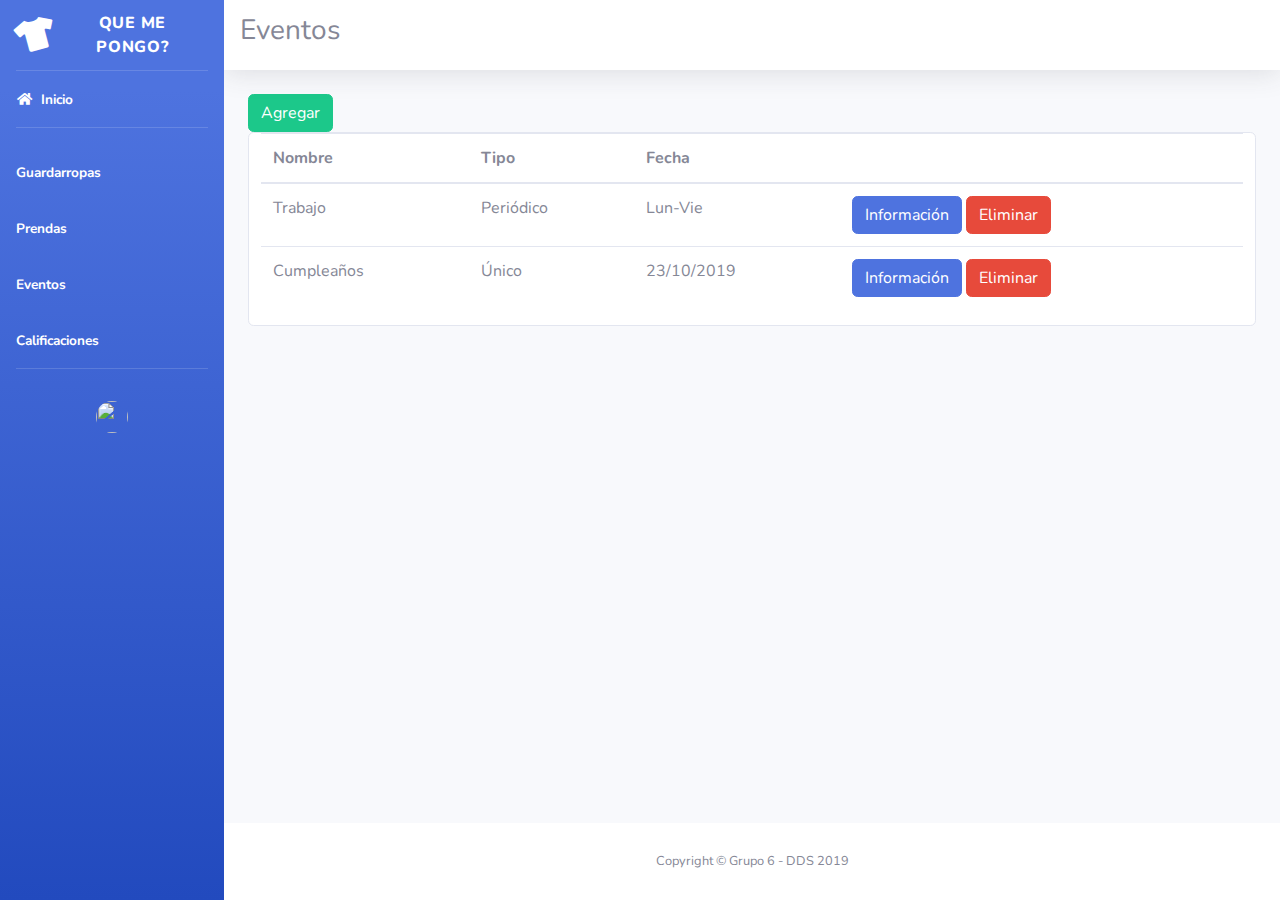
==== index.html @ 38661ee4 "Agregado plantilla base" ====
<!DOCTYPE html>
<html lang="en">

<head>

  <meta charset="utf-8"/>
  <meta http-equiv="X-UA-Compatible" content="IE=edge"/>
  <meta name="viewport" content="width=device-width, initial-scale=1, shrink-to-fit=no"/>
  <meta name="description" content=""/>
  <meta name="author" content=""/>

  <title>Que me pongo</title>

  <!-- Custom fonts for this template-->
  <link href="vendor/fontawesome-free/css/all.min.css" rel="stylesheet" type="text/css"/>
  <link href="https://fonts.googleapis.com/css?family=Nunito:200,200i,300,300i,400,400i,600,600i,700,700i,800,800i,900,900i" rel="stylesheet"/>

  <!-- Custom styles for this template-->
  <link href="css/sb-admin-2.css" rel="stylesheet"/>

    <script src="index.js"></script>

</head>

<body id="page-top">

  <!-- Page Wrapper -->
  <div id="wrapper">

    <!-- Sidebar -->
    <ul class="navbar-nav bg-gradient-primary sidebar sidebar-dark accordion" id="accordionSidebar">

      <!-- Sidebar - Brand -->
      <a class="sidebar-brand d-flex align-items-center justify-content-center" href="index.html">
        <div class="sidebar-brand-icon rotate-n-15">
          <i class="fas fa-tshirt"></i>
        </div>
        <div class="sidebar-brand-text mx-3">Que me pongo?</div>
      </a>

      <!-- Divider -->
      <hr class="sidebar-divider my-0">

      <!-- Nav Item - Dashboard -->
      <li class="nav-item active">
        <a class="nav-link" href="index.html">
          <i class="fas fa-fw fa-home"></i>
          <span>Inicio</span></a>
      </li>

      <!-- Divider -->
      <hr class="sidebar-divider">

      <li class="nav-item active">
          <a class="nav-link" href="#">
              <span>Guardarropas</span>
          </a>
      </li>

      <li class="nav-item active">
          <a class="nav-link" href="#">
              <span>Prendas</span>
          </a>
      </li>

      <li class="nav-item active">
          <a class="nav-link" href="#">
              <span>Eventos</span>
          </a>
      </li>

      <li class="nav-item active">
          <a class="nav-link" href="#">
              <span>Calificaciones</span>
          </a>
      </li>


      <!-- Divider -->
      <hr class="sidebar-divider d-none d-md-block">

			<!-- Nav Item - User Information -->
			<li class="nav-item dropdown no-arrow">
				<a class="text-center nav-link dropdown-toggle" href="#" id="userDropdown" role="button" data-toggle="dropdown" aria-haspopup="true" aria-expanded="false">
					<img class="img-profile rounded-circle" src="https://source.unsplash.com/QAB-WJcbgJk/60x60">
				</a>
				<!-- Dropdown - User Information -->
				<div class="dropdown-menu dropdown-menu-right shadow animated--grow-in" aria-labelledby="userDropdown">
					<a class="dropdown-item" href="#">
						<i class="fas fa-user fa-sm fa-fw mr-2 text-gray-400"></i>
						Profile
					</a>
					<a class="dropdown-item" href="#">
						<i class="fas fa-cogs fa-sm fa-fw mr-2 text-gray-400"></i>
						Settings
					</a>
					<a class="dropdown-item" href="#">
						<i class="fas fa-list fa-sm fa-fw mr-2 text-gray-400"></i>
						Activity Log
					</a>
					<div class="dropdown-divider"></div>
					<a class="dropdown-item" href="#" data-toggle="modal" data-target="#logoutModal">
						<i class="fas fa-sign-out-alt fa-sm fa-fw mr-2 text-gray-400"></i>
						Logout
					</a>
				</div>
			</li>

    </ul>
    <!-- End of Sidebar -->

    <!-- Content Wrapper -->
    <div id="content-wrapper" class="d-flex flex-column">

      <!-- Main Content -->
      <div id="content">

        <!-- Topbar -->
        <nav class="navbar navbar-expand navbar-light bg-white topbar mb-4 static-top shadow">
					<h3>Eventos</h3>
        </nav>
        <!-- End of Topbar -->

        <!-- Begin Page Content -->
        <div class="container-fluid">

            <button href="#" class="btn btn-success" onclick="getImage()">
                <span class="text">Agregar</span>
            </button>
            <div class="card">
							<div class="table-responsive col-sm-12">
								<table class="table dataTable">
									<thead>
										<tr role="row">
											<th>Nombre</th>
											<th>Tipo</th>
											<th>Fecha</th>
											<th> </th>
										</tr>
									</thead>
									<tbody>
										<tr role="row">
											<td>Trabajo</td>
											<td>Periódico</td>
											<td>Lun-Vie</td>
											<td>
												<button class="btn btn-primary">
													<span class="text">Información</span>
												</button>
												<button class="btn btn-danger">
													<span class="text">Eliminar</span>
												</button>
											</td>
										</tr>
										<tr role="row">
											<td>Cumpleaños</td>
											<td>Único</td>
											<td>23/10/2019</td>
											<td>
												<button class="btn btn-primary">
													<span class="text">Información</span>
												</button>
												<button class="btn btn-danger">
													<span class="text">Eliminar</span>
												</button>
											</td>
										</tr>
									</tbody>
								</table>
							</div>
						</div>




        </div>
        <!-- /.container-fluid -->

      </div>
      <!-- End of Main Content -->

      <!-- Footer -->
      <footer class="sticky-footer bg-white">
        <div class="container my-auto">
          <div class="copyright text-center my-auto">
            <span>Copyright &copy; Grupo 6 - DDS 2019</span>
          </div>
        </div>
      </footer>
      <!-- End of Footer -->

    </div>
    <!-- End of Content Wrapper -->

  </div>
  <!-- End of Page Wrapper -->

  <!-- Scroll to Top Button-->
  <a class="scroll-to-top rounded" href="#page-top">
    <i class="fas fa-angle-up"></i>
  </a>

  <!-- Logout Modal-->
  <div class="modal fade" id="logoutModal" tabindex="-1" role="dialog" aria-labelledby="exampleModalLabel" aria-hidden="true">
    <div class="modal-dialog" role="document">
      <div class="modal-content">
        <div class="modal-header">
          <h5 class="modal-title" id="exampleModalLabel">Ready to Leave?</h5>
          <button class="close" type="button" data-dismiss="modal" aria-label="Close">
            <span aria-hidden="true">×</span>
          </button>
        </div>
        <div class="modal-body">Select "Logout" below if you are ready to end your current session.</div>
        <div class="modal-footer">
          <button class="btn btn-secondary" type="button" data-dismiss="modal">Cancel</button>
          <a class="btn btn-primary" href="login.html">Logout</a>
        </div>
      </div>
    </div>
  </div>

  <!-- Bootstrap core JavaScript-->
  <script src="vendor/jquery/jquery.min.js"></script>
  <script src="vendor/bootstrap/js/bootstrap.bundle.min.js"></script>

  <!-- Core plugin JavaScript-->
  <script src="vendor/jquery-easing/jquery.easing.min.js"></script>

  <!-- Custom scripts for all pages-->
  <script src="js/sb-admin-2.min.js"></script>

  <!-- Page level plugins -->
  <script src="vendor/chart.js/Chart.min.js"></script>

  <!-- Page level custom scripts -->
  <script src="js/demo/chart-area-demo.js"></script>
  <script src="js/demo/chart-pie-demo.js"></script>

</body>

</html>
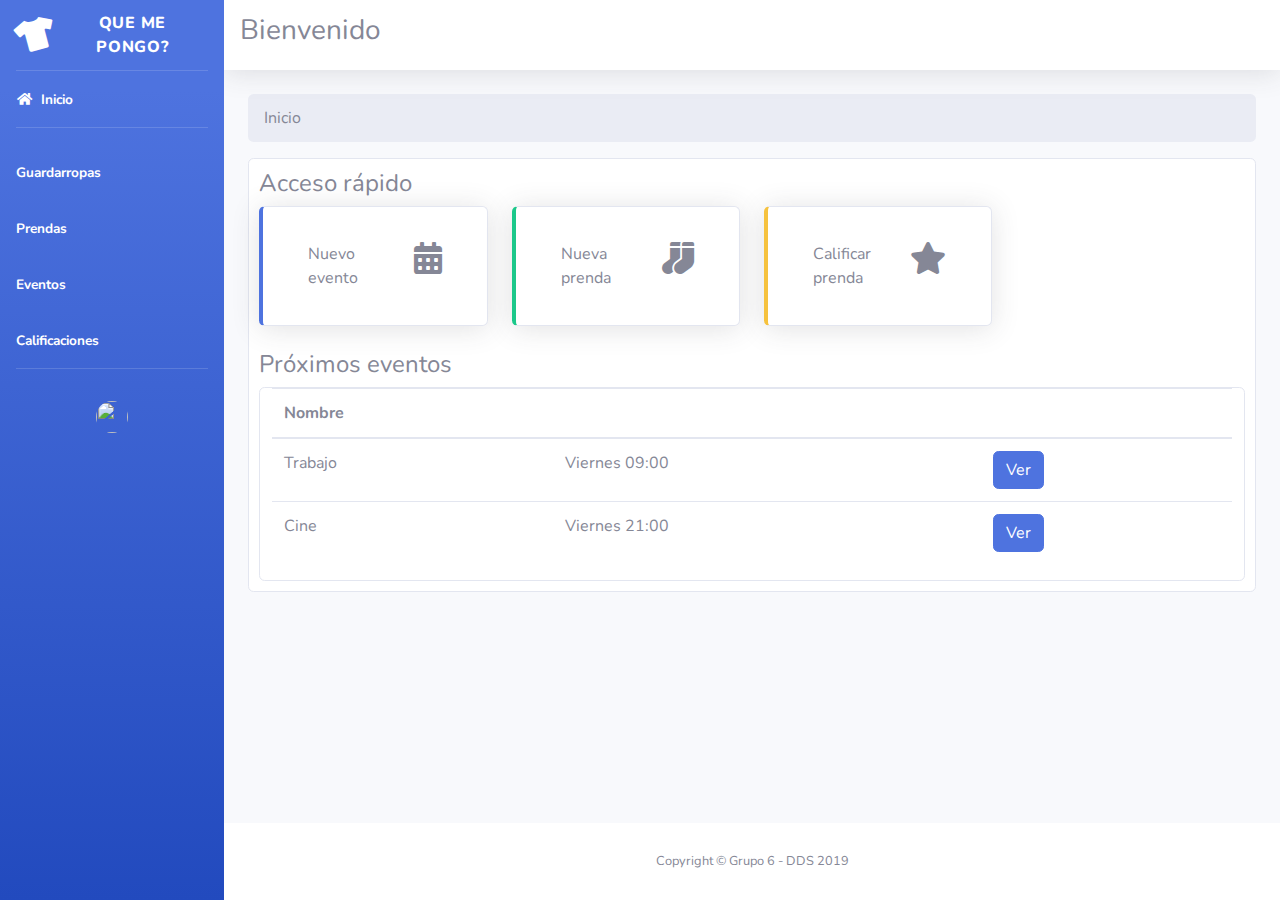
==== commit 1ec622d4: "Manejo de eventos templetizado con js, mock de api, agregado modal eliminar evento" ====
--- a/index.html
+++ b/index.html
@@ -15,10 +15,14 @@
   <link href="vendor/fontawesome-free/css/all.min.css" rel="stylesheet" type="text/css"/>
   <link href="https://fonts.googleapis.com/css?family=Nunito:200,200i,300,300i,400,400i,600,600i,700,700i,800,800i,900,900i" rel="stylesheet"/>
 
+  <!-- jQuery -->
+  <link href="vendor/jquery/jquery.min.js"></link>
+
   <!-- Custom styles for this template-->
   <link href="css/sb-admin-2.css" rel="stylesheet"/>
 
-    <script src="index.js"></script>
+  <script src="index.js"></script>
+  <script src="restService.js"></script>
 
 </head>
 
@@ -31,12 +35,12 @@
     <ul class="navbar-nav bg-gradient-primary sidebar sidebar-dark accordion" id="accordionSidebar">
 
       <!-- Sidebar - Brand -->
-      <a class="sidebar-brand d-flex align-items-center justify-content-center" href="index.html">
+      <div class="sidebar-brand d-flex align-items-center justify-content-center">
         <div class="sidebar-brand-icon rotate-n-15">
           <i class="fas fa-tshirt"></i>
         </div>
         <div class="sidebar-brand-text mx-3">Que me pongo?</div>
-      </a>
+      </div>
 
       <!-- Divider -->
       <hr class="sidebar-divider my-0">
@@ -46,196 +50,248 @@
         <a class="nav-link" href="index.html">
           <i class="fas fa-fw fa-home"></i>
           <span>Inicio</span></a>
-      </li>
-
-      <!-- Divider -->
-      <hr class="sidebar-divider">
-
-      <li class="nav-item active">
+        </li>
+
+        <!-- Divider -->
+        <hr class="sidebar-divider">
+
+        <li class="nav-item active">
           <a class="nav-link" href="#">
-              <span>Guardarropas</span>
-          </a>
-      </li>
-
-      <li class="nav-item active">
+            <span>Guardarropas</span>
+          </a>
+        </li>
+
+        <li class="nav-item active">
           <a class="nav-link" href="#">
-              <span>Prendas</span>
-          </a>
-      </li>
-
-      <li class="nav-item active">
+            <span>Prendas</span>
+          </a>
+        </li>
+
+        <li class="nav-item active">
+          <a class="nav-link" href="eventos.html">
+            <span>Eventos</span>
+          </a>
+        </li>
+
+        <li class="nav-item active">
           <a class="nav-link" href="#">
-              <span>Eventos</span>
-          </a>
-      </li>
-
-      <li class="nav-item active">
-          <a class="nav-link" href="#">
-              <span>Calificaciones</span>
-          </a>
-      </li>
-
-
-      <!-- Divider -->
-      <hr class="sidebar-divider d-none d-md-block">
-
-			<!-- Nav Item - User Information -->
-			<li class="nav-item dropdown no-arrow">
-				<a class="text-center nav-link dropdown-toggle" href="#" id="userDropdown" role="button" data-toggle="dropdown" aria-haspopup="true" aria-expanded="false">
-					<img class="img-profile rounded-circle" src="https://source.unsplash.com/QAB-WJcbgJk/60x60">
-				</a>
-				<!-- Dropdown - User Information -->
-				<div class="dropdown-menu dropdown-menu-right shadow animated--grow-in" aria-labelledby="userDropdown">
-					<a class="dropdown-item" href="#">
-						<i class="fas fa-user fa-sm fa-fw mr-2 text-gray-400"></i>
-						Profile
-					</a>
-					<a class="dropdown-item" href="#">
-						<i class="fas fa-cogs fa-sm fa-fw mr-2 text-gray-400"></i>
-						Settings
-					</a>
-					<a class="dropdown-item" href="#">
-						<i class="fas fa-list fa-sm fa-fw mr-2 text-gray-400"></i>
-						Activity Log
-					</a>
-					<div class="dropdown-divider"></div>
-					<a class="dropdown-item" href="#" data-toggle="modal" data-target="#logoutModal">
-						<i class="fas fa-sign-out-alt fa-sm fa-fw mr-2 text-gray-400"></i>
-						Logout
-					</a>
-				</div>
-			</li>
-
-    </ul>
-    <!-- End of Sidebar -->
-
-    <!-- Content Wrapper -->
-    <div id="content-wrapper" class="d-flex flex-column">
-
-      <!-- Main Content -->
-      <div id="content">
-
-        <!-- Topbar -->
-        <nav class="navbar navbar-expand navbar-light bg-white topbar mb-4 static-top shadow">
-					<h3>Eventos</h3>
-        </nav>
-        <!-- End of Topbar -->
-
-        <!-- Begin Page Content -->
-        <div class="container-fluid">
-
-            <button href="#" class="btn btn-success" onclick="getImage()">
-                <span class="text">Agregar</span>
+            <span>Calificaciones</span>
+          </a>
+        </li>
+
+
+        <!-- Divider -->
+        <hr class="sidebar-divider d-none d-md-block">
+
+        <!-- Nav Item - User Information -->
+        <li class="nav-item dropdown no-arrow">
+          <a class="text-center nav-link dropdown-toggle" href="#" id="userDropdown" role="button" data-toggle="dropdown" aria-haspopup="true" aria-expanded="false">
+            <img class="img-profile rounded-circle" src="https://source.unsplash.com/QAB-WJcbgJk/60x60">
+          </a>
+          <!-- Dropdown - User Information -->
+          <div class="dropdown-menu dropdown-menu-right shadow animated--grow-in" aria-labelledby="userDropdown">
+            <a class="dropdown-item" href="#">
+              <i class="fas fa-user fa-sm fa-fw mr-2 text-gray-400"></i>
+              Profile
+            </a>
+            <a class="dropdown-item" href="#">
+              <i class="fas fa-cogs fa-sm fa-fw mr-2 text-gray-400"></i>
+              Settings
+            </a>
+            <a class="dropdown-item" href="#">
+              <i class="fas fa-list fa-sm fa-fw mr-2 text-gray-400"></i>
+              Activity Log
+            </a>
+            <div class="dropdown-divider"></div>
+            <a class="dropdown-item" href="#" data-toggle="modal" data-target="#logoutModal">
+              <i class="fas fa-sign-out-alt fa-sm fa-fw mr-2 text-gray-400"></i>
+              Logout
+            </a>
+          </div>
+        </li>
+
+      </ul>
+      <!-- End of Sidebar -->
+
+      <!-- Content Wrapper -->
+      <div id="content-wrapper" class="d-flex flex-column">
+
+        <!-- Main Content -->
+        <div id="content">
+
+          <!-- Topbar -->
+          <nav class="navbar navbar-expand navbar-light bg-white topbar mb-4 static-top shadow">
+            <button id="sidebarToggleTop" class="btn btn-link d-md-none rounded-circle mr-3" onclick="toggleNavbar()">
+              <i class="fa fa-bars"></i>
             </button>
-            <div class="card">
-							<div class="table-responsive col-sm-12">
-								<table class="table dataTable">
-									<thead>
-										<tr role="row">
-											<th>Nombre</th>
-											<th>Tipo</th>
-											<th>Fecha</th>
-											<th> </th>
-										</tr>
-									</thead>
-									<tbody>
-										<tr role="row">
-											<td>Trabajo</td>
-											<td>Periódico</td>
-											<td>Lun-Vie</td>
-											<td>
-												<button class="btn btn-primary">
-													<span class="text">Información</span>
-												</button>
-												<button class="btn btn-danger">
-													<span class="text">Eliminar</span>
-												</button>
-											</td>
-										</tr>
-										<tr role="row">
-											<td>Cumpleaños</td>
-											<td>Único</td>
-											<td>23/10/2019</td>
-											<td>
-												<button class="btn btn-primary">
-													<span class="text">Información</span>
-												</button>
-												<button class="btn btn-danger">
-													<span class="text">Eliminar</span>
-												</button>
-											</td>
-										</tr>
-									</tbody>
-								</table>
-							</div>
-						</div>
-
-
-
+            <h3>Bienvenido</h3>
+          </nav>
+          <!-- End of Topbar -->
+
+          <!-- Begin Page Content -->
+          <div class="container-fluid">
+            <nav aria-label="breadcrumb">
+              <ol class="breadcrumb">
+                <li class="breadcrumb-item active">Inicio</li>
+              </ol>
+            </nav>
+
+            <div class="card" style="padding: 1%">
+              <h4>Acceso rápido</h4>
+              <div class="row">
+                <div class="col-xl-3 col-md-6 mb-4">
+                  <div class="card btn border-left-primary shadow h-100 py-2">
+                    <a class="btn" href="nuevoEvento.html">
+                      <div class="card-body">
+                        <div class="row no-gutters align-item-center">
+                          <div class="col text-left mr-2">
+                            Nuevo evento
+                          </div>
+                          <div class="col-auto">
+                            <i class="fas fa-calendar-alt fa-2x"></i>
+                          </div>
+                        </div>
+                      </div>
+                    </a>
+                  </div>
+                </div>
+                <div class="col-xl-3 col-md-6 mb-4">
+                  <div class="card btn border-left-success shadow h-100 py-2">
+                    <a class="btn" href="#">
+                      <div class="card-body">
+                        <div class="row no-gutters align-item-center">
+                          <div class="col text-left mr-2">
+                            Nueva prenda
+                          </div>
+                          <div class="col-auto">
+                            <i class="fas fa-socks fa-2x"></i>
+                          </div>
+                        </div>
+                      </div>
+                    </a>
+                  </div>
+                </div>
+                <div class="col-xl-3 col-md-6 mb-4">
+                  <div class="card btn border-left-warning shadow h-100 py-2">
+                    <a class="btn" href="#">
+                      <div class="card-body">
+                        <div class="row no-gutters align-item-center">
+                          <div class="col text-left mr-2">
+                            Calificar prenda
+                          </div>
+                          <div class="col-auto">
+                            <i class="fas fa-star fa-2x"></i>
+                          </div>
+                        </div>
+                      </div>
+                    </a>
+                  </div>
+                </div>
+              </div>
+
+              <h4>Próximos eventos</h4>
+              <div class="card">
+                <div class="table-responsive col-sm-12">
+                  <table class="table dataTable">
+                    <thead>
+                      <tr role="row">
+                        <th>Nombre</th>
+                        <th> </th>
+                        <th> </th>
+                      </tr>
+                    </thead>
+                    <tbody>
+                      <tr role="row">
+                        <td>Trabajo</td>
+                        <td>Viernes 09:00</td>
+                        <td>
+                          <a class="btn btn-primary" href="informacionEvento.html">
+                            <span class="text">Ver</span>
+                          </a>
+                        </td>
+                      </tr>
+                      <tr role="row">
+                        <td>Cine</td>
+                        <td>Viernes 21:00</td>
+                        <td>
+                          <a class="btn btn-primary" href="#">
+                            <span class="text">Ver</span>
+                          </a>
+                        </td>
+                      </tr>
+                    </tbody>
+                  </table>
+                </div>
+              </div>
+
+
+
+            </div>
+
+
+          </div>
+          <!-- /.container-fluid -->
 
         </div>
-        <!-- /.container-fluid -->
+        <!-- End of Main Content -->
+
+        <!-- Footer -->
+        <footer class="sticky-footer bg-white">
+          <div class="container my-auto">
+            <div class="copyright text-center my-auto">
+              <span>Copyright &copy; Grupo 6 - DDS 2019</span>
+            </div>
+          </div>
+        </footer>
+        <!-- End of Footer -->
 
       </div>
-      <!-- End of Main Content -->
-
-      <!-- Footer -->
-      <footer class="sticky-footer bg-white">
-        <div class="container my-auto">
-          <div class="copyright text-center my-auto">
-            <span>Copyright &copy; Grupo 6 - DDS 2019</span>
-          </div>
-        </div>
-      </footer>
-      <!-- End of Footer -->
+      <!-- End of Content Wrapper -->
 
     </div>
-    <!-- End of Content Wrapper -->
-
-  </div>
-  <!-- End of Page Wrapper -->
-
-  <!-- Scroll to Top Button-->
-  <a class="scroll-to-top rounded" href="#page-top">
-    <i class="fas fa-angle-up"></i>
-  </a>
-
-  <!-- Logout Modal-->
-  <div class="modal fade" id="logoutModal" tabindex="-1" role="dialog" aria-labelledby="exampleModalLabel" aria-hidden="true">
-    <div class="modal-dialog" role="document">
-      <div class="modal-content">
-        <div class="modal-header">
-          <h5 class="modal-title" id="exampleModalLabel">Ready to Leave?</h5>
-          <button class="close" type="button" data-dismiss="modal" aria-label="Close">
-            <span aria-hidden="true">×</span>
-          </button>
-        </div>
-        <div class="modal-body">Select "Logout" below if you are ready to end your current session.</div>
-        <div class="modal-footer">
-          <button class="btn btn-secondary" type="button" data-dismiss="modal">Cancel</button>
-          <a class="btn btn-primary" href="login.html">Logout</a>
+    <!-- End of Page Wrapper -->
+
+    <!-- Scroll to Top Button-->
+    <a class="scroll-to-top rounded" href="#page-top">
+      <i class="fas fa-angle-up"></i>
+    </a>
+
+    <!-- Logout Modal-->
+    <div class="modal fade" id="logoutModal" tabindex="-1" role="dialog" aria-labelledby="exampleModalLabel" aria-hidden="true">
+      <div class="modal-dialog" role="document">
+        <div class="modal-content">
+          <div class="modal-header">
+            <h5 class="modal-title" id="exampleModalLabel">Ready to Leave?</h5>
+            <button class="close" type="button" data-dismiss="modal" aria-label="Close">
+              <span aria-hidden="true">×</span>
+            </button>
+          </div>
+          <div class="modal-body">Select "Logout" below if you are ready to end your current session.</div>
+          <div class="modal-footer">
+            <button class="btn btn-secondary" type="button" data-dismiss="modal">Cancel</button>
+            <a class="btn btn-primary" href="login.html">Logout</a>
+          </div>
         </div>
       </div>
     </div>
-  </div>
-
-  <!-- Bootstrap core JavaScript-->
-  <script src="vendor/jquery/jquery.min.js"></script>
-  <script src="vendor/bootstrap/js/bootstrap.bundle.min.js"></script>
-
-  <!-- Core plugin JavaScript-->
-  <script src="vendor/jquery-easing/jquery.easing.min.js"></script>
-
-  <!-- Custom scripts for all pages-->
-  <script src="js/sb-admin-2.min.js"></script>
-
-  <!-- Page level plugins -->
-  <script src="vendor/chart.js/Chart.min.js"></script>
-
-  <!-- Page level custom scripts -->
-  <script src="js/demo/chart-area-demo.js"></script>
-  <script src="js/demo/chart-pie-demo.js"></script>
-
-</body>
-
-</html>
+
+    <!-- Bootstrap core JavaScript-->
+    <script src="vendor/jquery/jquery.min.js"></script>
+    <script src="vendor/bootstrap/js/bootstrap.bundle.min.js"></script>
+
+    <!-- Core plugin JavaScript-->
+    <script src="vendor/jquery-easing/jquery.easing.min.js"></script>
+
+    <!-- Custom scripts for all pages-->
+    <script src="js/sb-admin-2.min.js"></script>
+
+    <!-- Page level plugins -->
+    <script src="vendor/chart.js/Chart.min.js"></script>
+
+    <!-- Page level custom scripts -->
+    <script src="js/demo/chart-area-demo.js"></script>
+    <script src="js/demo/chart-pie-demo.js"></script>
+
+  </body>
+
+  </html>
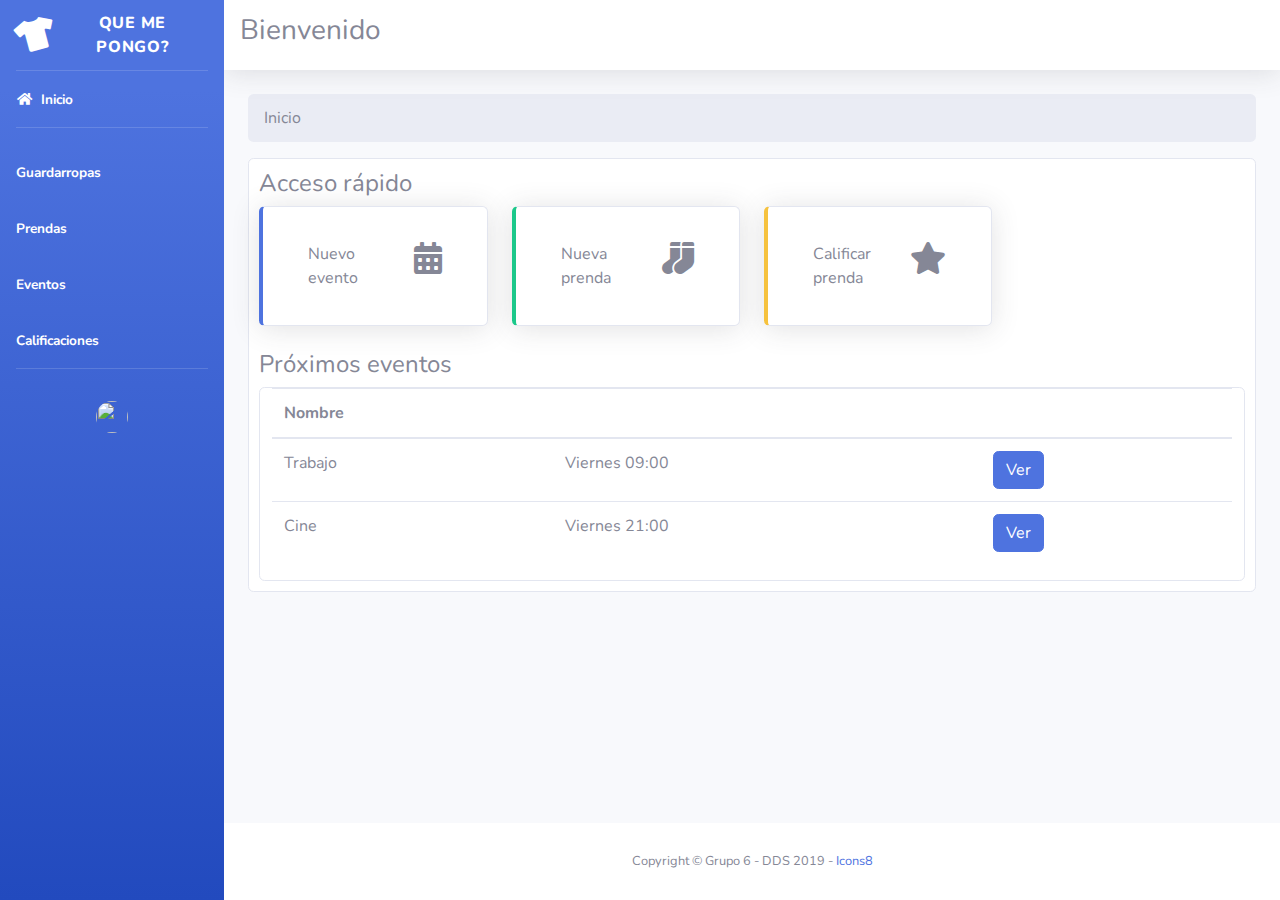
==== commit d378d631: "agregado favicon" ====
--- a/index.html
+++ b/index.html
@@ -20,9 +20,10 @@
 
   <!-- Custom styles for this template-->
   <link href="css/sb-admin-2.css" rel="stylesheet"/>
-
-  <script src="index.js"></script>
-  <script src="restService.js"></script>
+  <link rel="shortcut icon" href="https://img.icons8.com/ultraviolet/30/000000/socks.png">
+
+  <script src="js/index.js"></script>
+  <script src="js/restService.js"></script>
 
 </head>
 
@@ -32,7 +33,7 @@
   <div id="wrapper">
 
     <!-- Sidebar -->
-    <ul class="navbar-nav bg-gradient-primary sidebar sidebar-dark accordion" id="accordionSidebar">
+    <ul class="navbar-nav bg-gradient-primary sidebar sidebar-dark d-none d-md-block" id="sidebar-menu">
 
       <!-- Sidebar - Brand -->
       <div class="sidebar-brand d-flex align-items-center justify-content-center">
@@ -56,13 +57,13 @@
         <hr class="sidebar-divider">
 
         <li class="nav-item active">
-          <a class="nav-link" href="#">
+          <a class="nav-link" href="guardarropa.html">
             <span>Guardarropas</span>
           </a>
         </li>
 
         <li class="nav-item active">
-          <a class="nav-link" href="#">
+          <a class="nav-link" href="prenda.html">
             <span>Prendas</span>
           </a>
         </li>
@@ -239,7 +240,7 @@
         <footer class="sticky-footer bg-white">
           <div class="container my-auto">
             <div class="copyright text-center my-auto">
-              <span>Copyright &copy; Grupo 6 - DDS 2019</span>
+              <span>Copyright &copy; Grupo 6 - DDS 2019 - <a href="https://icons8.com/icon/53727/calcetines">Icons8</a></span>
             </div>
           </div>
         </footer>
@@ -282,16 +283,9 @@
     <!-- Core plugin JavaScript-->
     <script src="vendor/jquery-easing/jquery.easing.min.js"></script>
 
-    <!-- Custom scripts for all pages-->
-    <script src="js/sb-admin-2.min.js"></script>
-
     <!-- Page level plugins -->
     <script src="vendor/chart.js/Chart.min.js"></script>
 
-    <!-- Page level custom scripts -->
-    <script src="js/demo/chart-area-demo.js"></script>
-    <script src="js/demo/chart-pie-demo.js"></script>
-
   </body>
 
   </html>
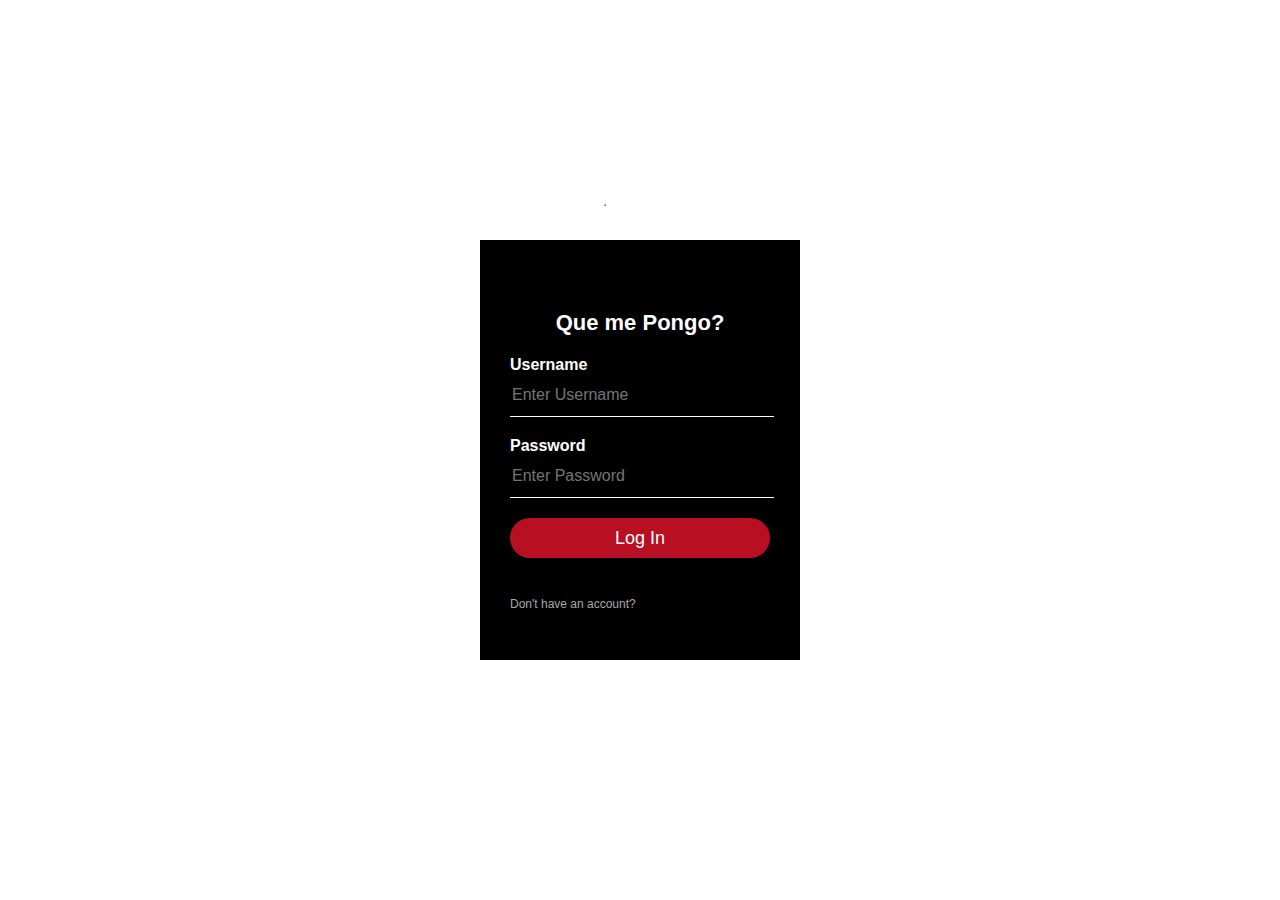
==== commit bde037eb: "Agregado login y manejo de sesion" ====
--- a/index.html
+++ b/index.html
@@ -22,8 +22,8 @@
   <link href="css/sb-admin-2.css" rel="stylesheet"/>
   <link rel="shortcut icon" href="https://img.icons8.com/ultraviolet/30/000000/socks.png">
 
+  <script src="js/restService.js"></script>
   <script src="js/index.js"></script>
-  <script src="js/restService.js"></script>
 
 </head>
 
